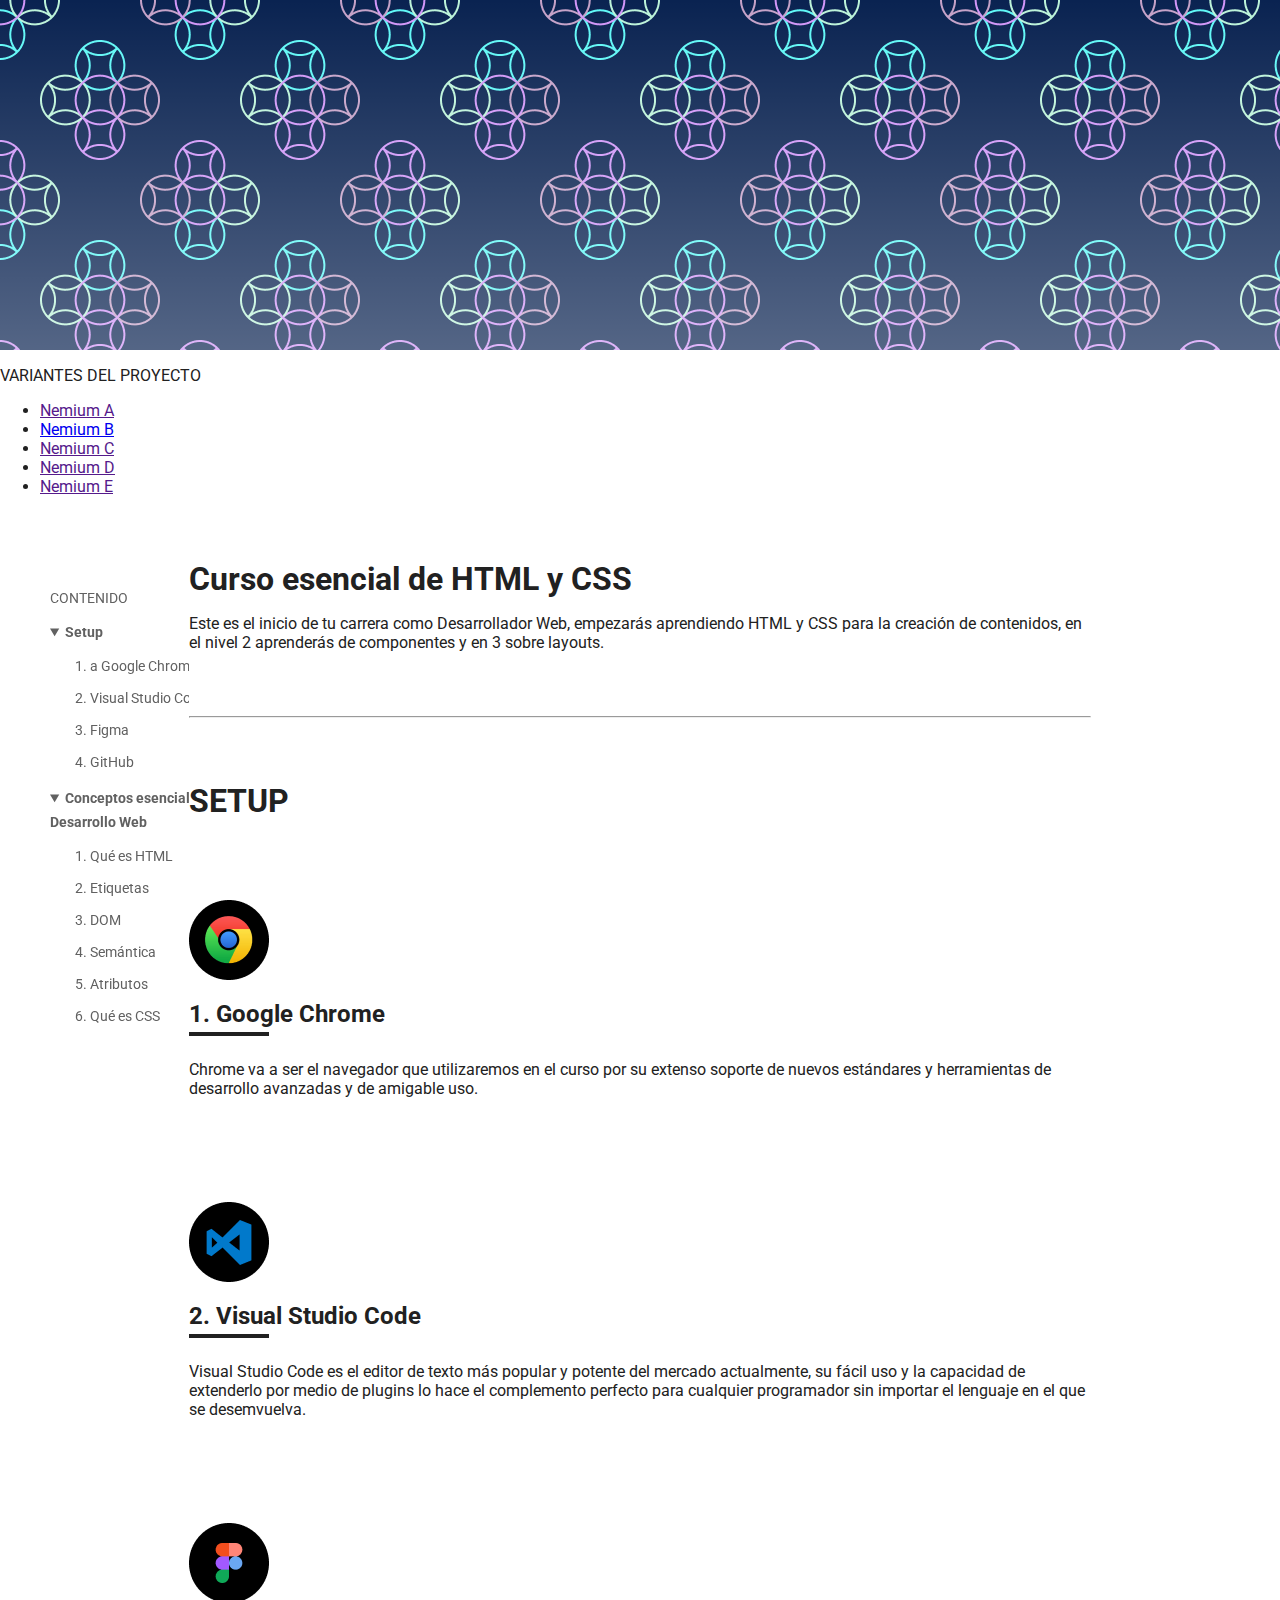
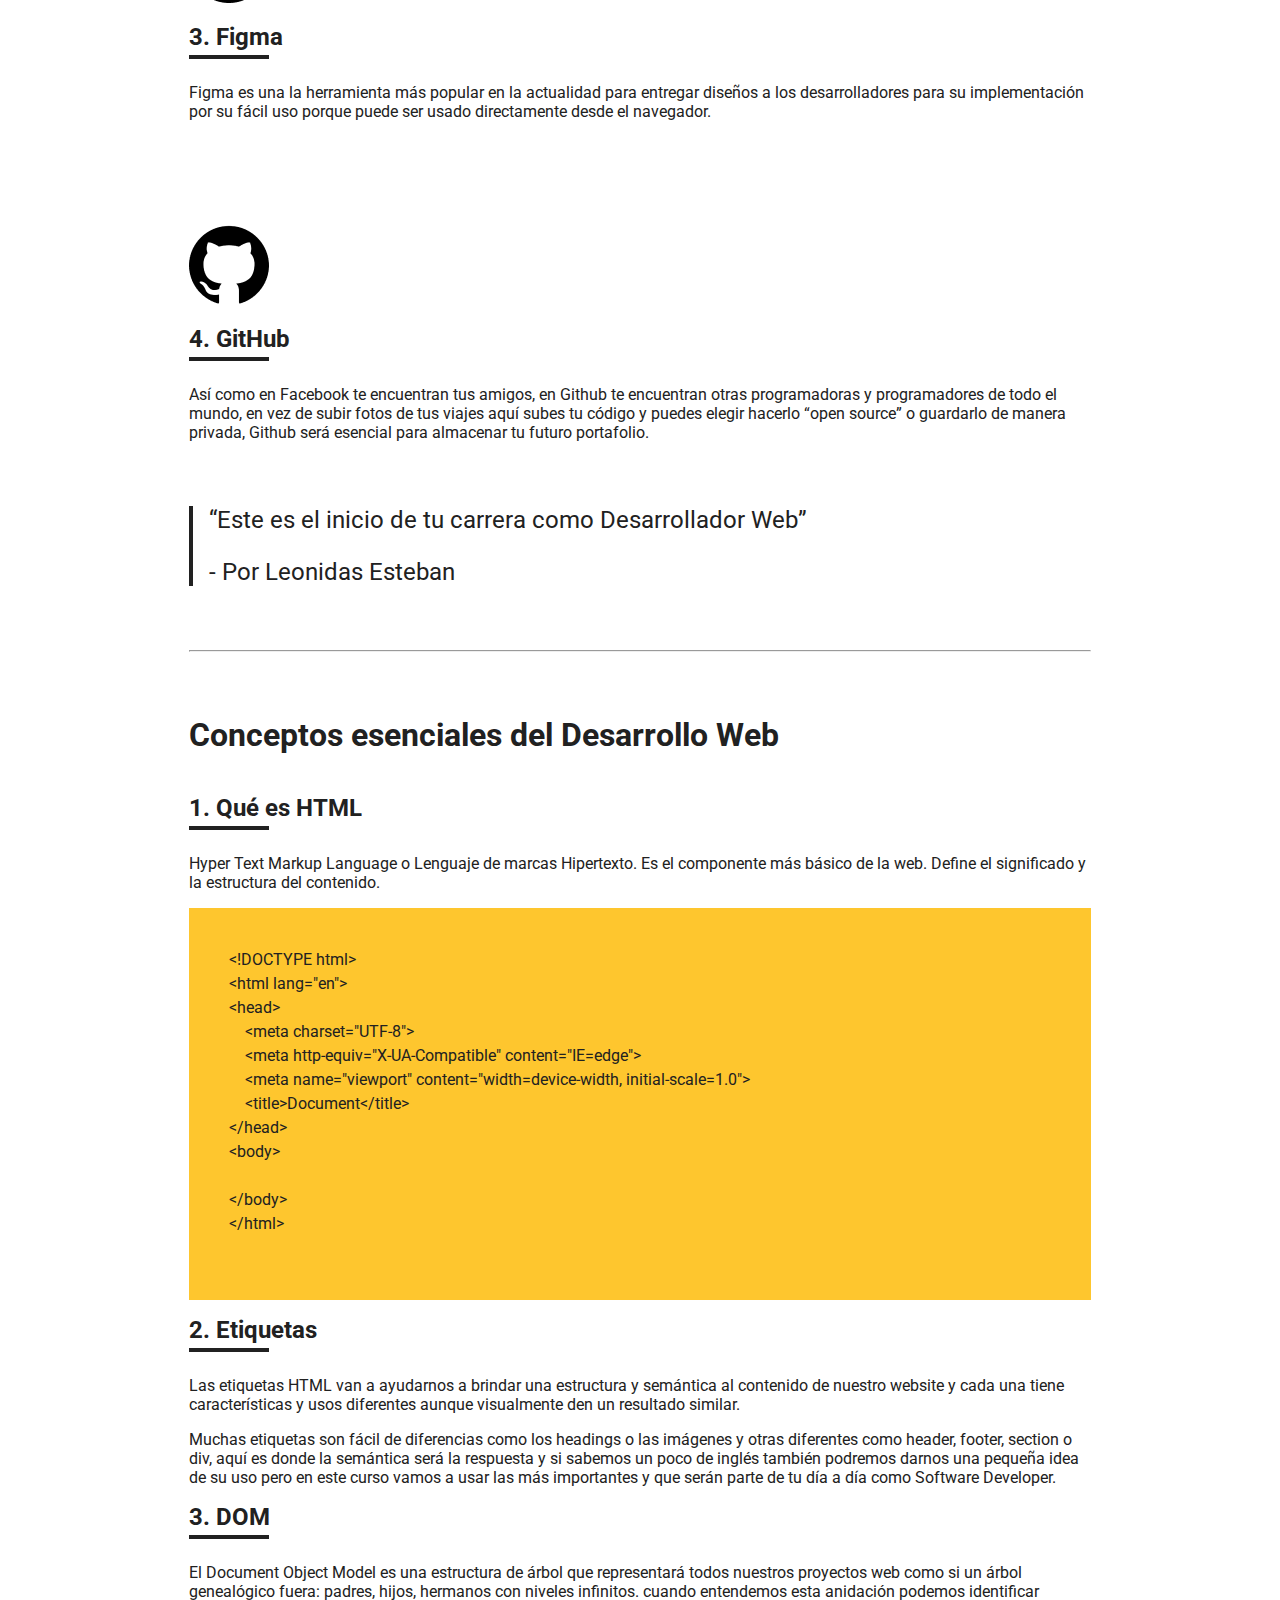
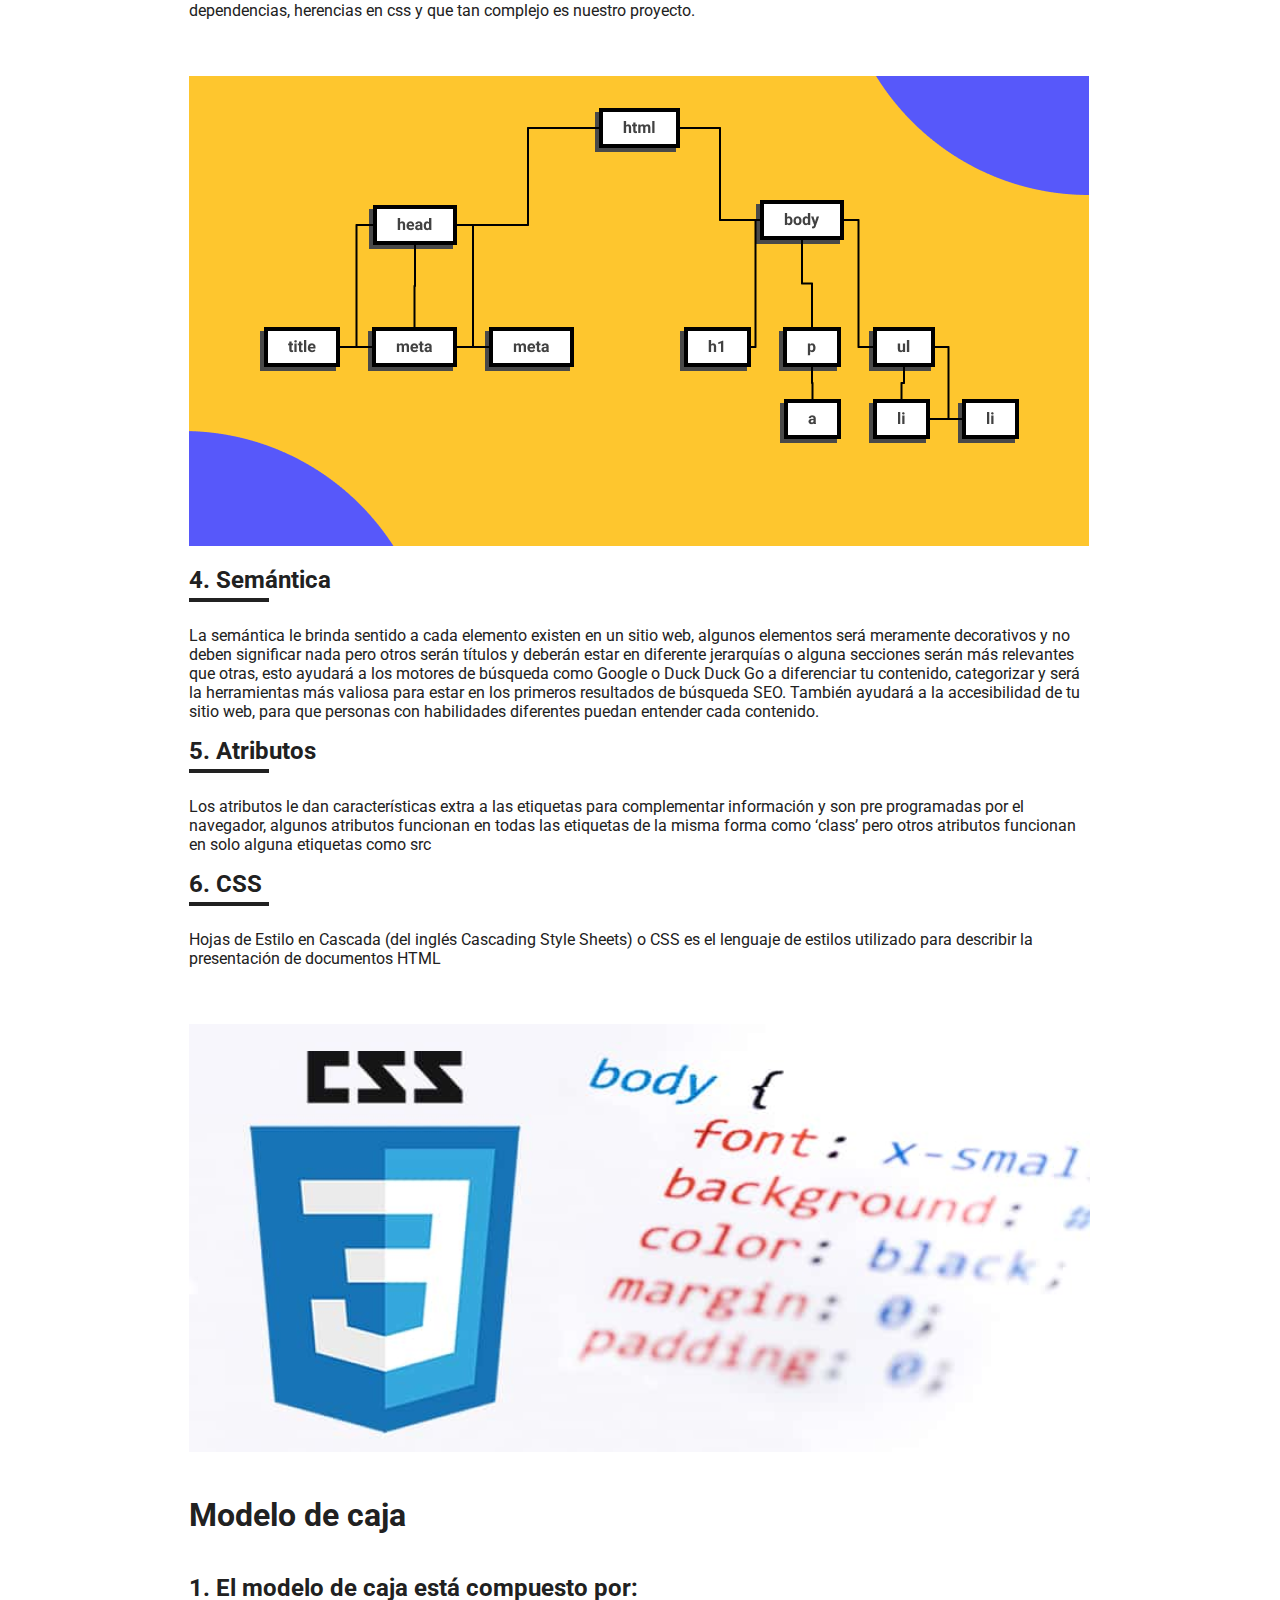
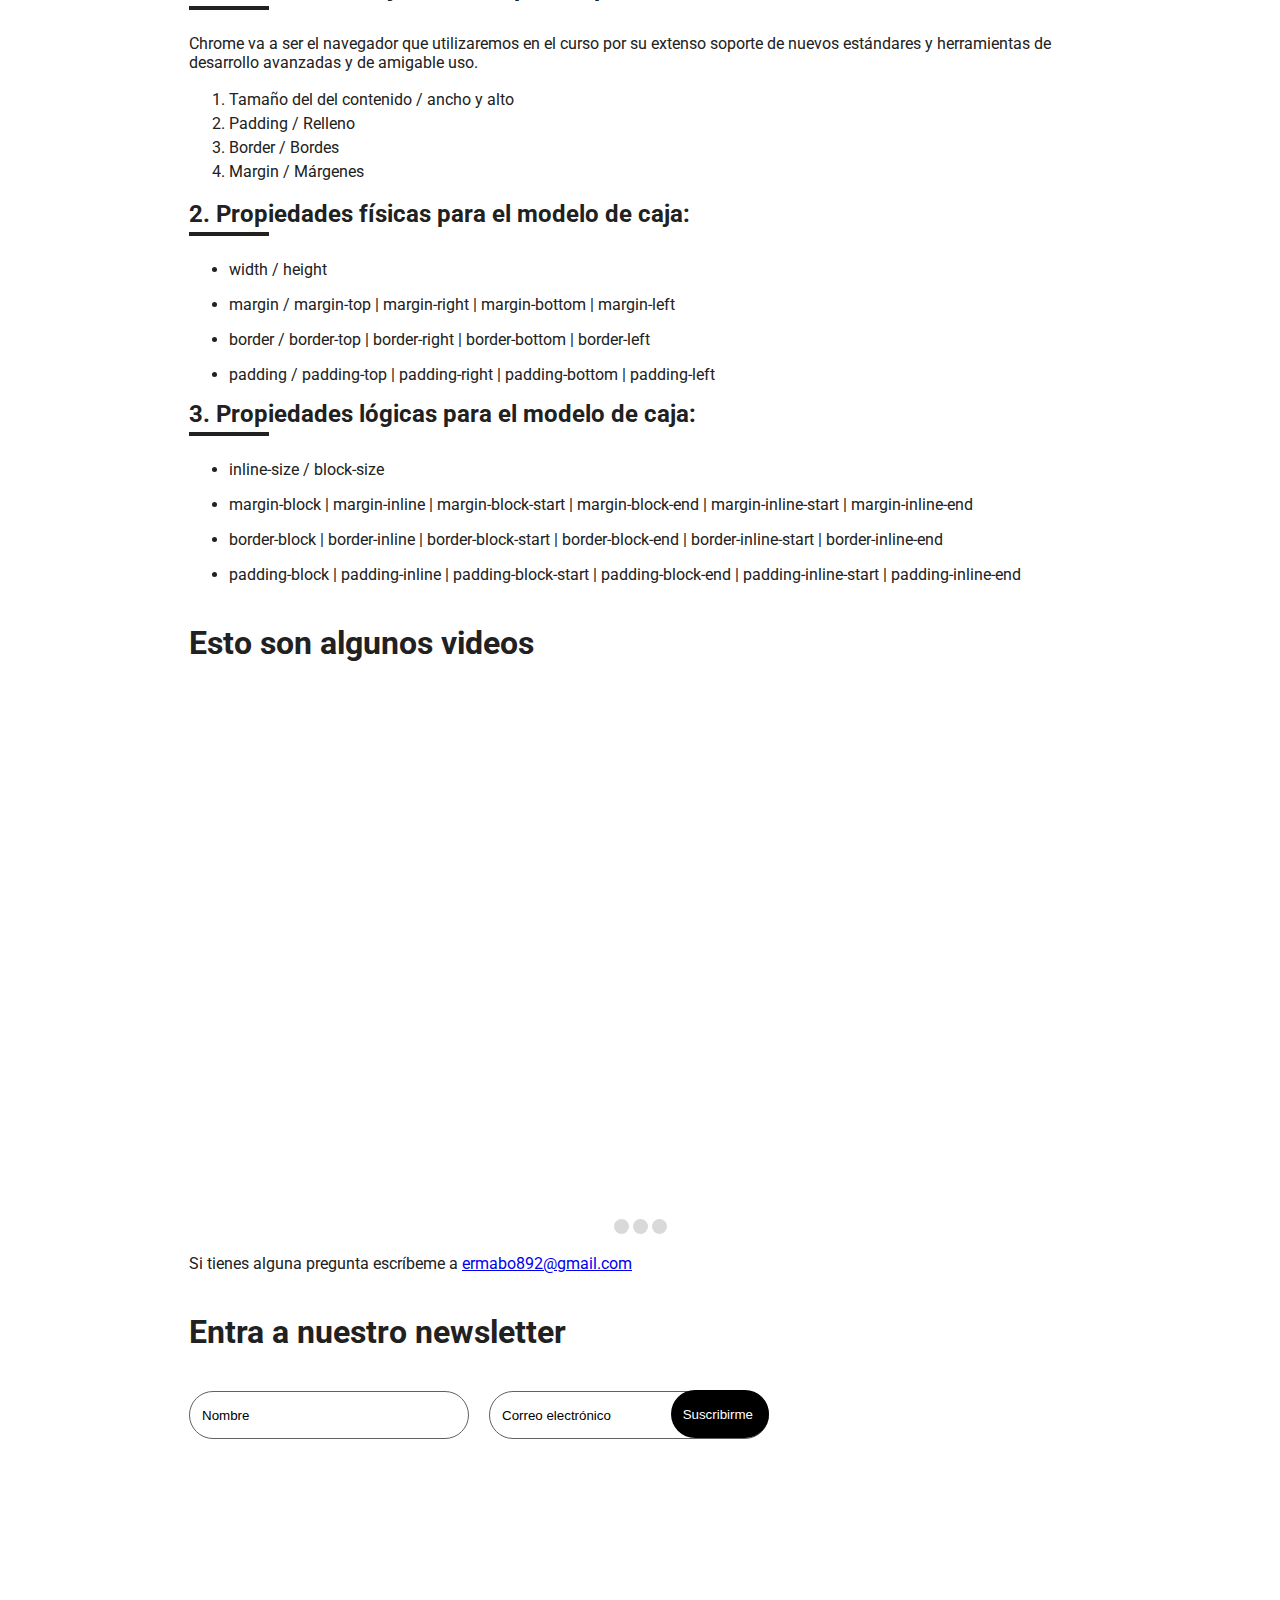
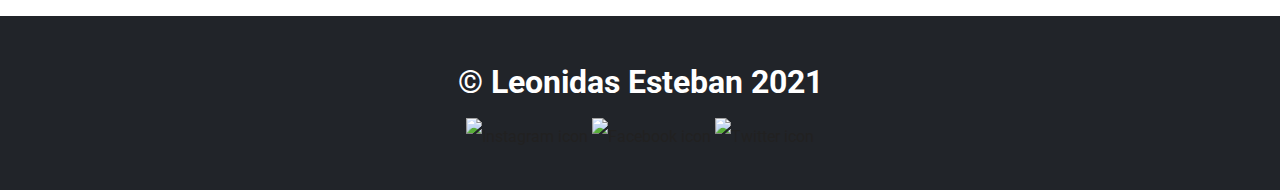
==== nemium-a.html @ af78ec7e "version b finished" ====
<!DOCTYPE html>
<html lang="en">
<head>
    <meta charset="UTF-8">
    <meta http-equiv="X-UA-Compatible" content="IE=edge">
    <meta name="viewport" content="width=device-width, initial-scale=1.0">
    <title>El blog de Erick</title>
    <link rel="stylesheet" href="./style-physical.css">
    <link rel="preconnect" href="https://fonts.googleapis.com">
    <link rel="preconnect" href="https://fonts.gstatic.com" crossorigin>
    <link href="https://fonts.googleapis.com/css2?family=Roboto:ital,wght@0,400;0,700;1,400;1,700&display=swap" rel="stylesheet"> 
    <link href="https://fonts.googleapis.com/css2?family=Nunito:ital,wght@0,400;0,600;0,700;1,400;1,700&display=swap" rel="stylesheet">
    <link rel="apple-touch-icon" sizes="57x57" href="./favicon/apple-icon-57x57.png">
    <link rel="apple-touch-icon" sizes="60x60" href="./favicon/apple-icon-60x60.png">
    <link rel="apple-touch-icon" sizes="72x72" href="./favicon/apple-icon-72x72.png">
    <link rel="apple-touch-icon" sizes="76x76" href="./favicon/apple-icon-76x76.png">
    <link rel="apple-touch-icon" sizes="114x114" href="./favicon/apple-icon-114x114.png">
    <link rel="apple-touch-icon" sizes="120x120" href="./favicon/apple-icon-120x120.png">
    <link rel="apple-touch-icon" sizes="144x144" href="./favicon/apple-icon-144x144.png">
    <link rel="apple-touch-icon" sizes="152x152" href="./favicon/apple-icon-152x152.png">
    <link rel="apple-touch-icon" sizes="180x180" href="./favicon/apple-icon-180x180.png">
    <link rel="icon" type="image/png" sizes="192x192"  href="./favicon/android-icon-192x192.png">
    <link rel="icon" type="image/png" sizes="32x32" href="./favicon/favicon-32x32.png">
    <link rel="icon" type="image/png" sizes="96x96" href="./favicon/favicon-96x96.png">
    <link rel="icon" type="image/png" sizes="16x16" href="./favicon/favicon-16x16.png">
    <link rel="manifest" href="/manifest.json">
    <meta name="msapplication-TileColor" content="#ffffff">
    <meta name="msapplication-TileImage" content="/ms-icon-144x144.png">
    <meta name="theme-color" content="#ffffff">
</head>
<body>
    <div class="banner"></div>
    <div class="version">
        <div class="version-content">
            <p>VARIANTES DEL PROYECTO</p>
            <ul>
                <li>
                    <a href="">Nemium A</a>
                </li>
                <li>
                    <a href="./index.html">Nemium B</a>
                </li>
                <li>
                    <a href="">Nemium C</a>                            
                </li>
                <li>
                    <a href="">Nemium D</a>                            
                </li>
                <li>
                    <a href="">Nemium E</a>                            
                </li>
            </ul>
        </div>
    </div>
    <div class="header">
        <div class="header-content">
            <header>
                <p>CONTENIDO</p>
                <nav>
                    <details open>
                        <summary>
                            Setup
                        </summary>
                        <ol>
                            <a href="#chrome">
                                <li>a Google Chrome</li>
                            </a>
                            <a href="#vsc">
                                <li>Visual Studio Code</li>
                            </a>
                            <a href="#figma">
                                <li>Figma</li>
                            </a>
                            <a href="#github">
                                <li>GitHub</li>
                            </a>
                        </ol>
                    </details>
        
                    <details open>
                        <summary>
                            Conceptos esenciales del Desarrollo Web
                        </summary>
                        <ol>
                            <a href="#html">
                                <li>Qué es HTML</li>
                            </a>
                            <a href="#etiquetas">
                                <li>Etiquetas</li>
                            </a>
                            <a href="#dom">
                                <li>DOM</li>
                            </a>
                            <a href="#semantica">
                                <li>Semántica</li>
                            </a>
                            <a href="#atributos">
                                <li>Atributos</li>
                            </a>
                            <a href="#css">
                                <li>Qué es CSS</li>
                            </a>
                        </ol>
                    </details>
            
                </nav>
            </header>
        </div>
    </div>
    </div>
    <main class="main">
        <div class="wrapper">
            
            <div class="main-content">
                <section class="content-section">
        
                    <h1>Curso esencial de HTML y CSS</h1>
                    <p>Este es el inicio de tu carrera como Desarrollador Web, empezarás aprendiendo HTML y CSS para la creación de contenidos, en el nivel 2 aprenderás de componentes y en 3 sobre layouts.</p>
                    <hr>
                    <h2>SETUP</h2>
                    <img src="./images/Google-Chrome.png" id="chrome" alt="Logo de Google Chrome" title="Logo de Google Chrome">
                    <h3>Google Chrome</h3>
                    <p>Chrome va a ser el navegador que utilizaremos en el curso por su extenso soporte de nuevos estándares y herramientas de desarrollo avanzadas y de amigable uso.</p>
                    
                    <img src="./images/Visual-Studio-Code.png" id="vsc"alt="Logo de Visual Studio Code" title="Logo de Visual Studio Code">
                    <h3>Visual Studio Code</h3>
                    <p>Visual Studio Code es el editor de texto más popular y potente del mercado actualmente, su fácil uso y la capacidad de extenderlo por medio de plugins lo hace el complemento perfecto para cualquier programador sin importar el lenguaje en el que se desemvuelva.</p>
                
                    <img src="./images/Figma.png" id="figma" alt="Logo de Figma" title="Logo de Figma">
                    <h3>Figma</h3>
                    <p>Figma es una la herramienta más popular en la actualidad para entregar diseños a los desarrolladores para su implementación por su fácil uso porque puede ser usado directamente desde el navegador.</p>
                
                    <img src="./images/GitHub.png" id="github"  alt="Logo de GitHub" title="Logo de GitHub">
                    <h3>GitHub</h3>
                    <p>Así como en Facebook te encuentran tus amigos, en Github te encuentran otras programadoras y programadores de todo el mundo, en vez de subir fotos de tus viajes aquí subes tu código y puedes elegir hacerlo “open source” o guardarlo de manera privada, Github será esencial para almacenar tu futuro portafolio.</p>
                    <blockquote>
                        <p>
                            “Este es el inicio de tu carrera como Desarrollador Web”
                        </p>
                        <p>
                            <span>
                                Por Leonidas Esteban
                            </span>
                        </p>
                    </blockquote>
                    <hr>
                </section>
        
                <section class="content-section">
                    <h2>Conceptos esenciales del Desarrollo Web</h2>
                    <h3 id="html" >Qué es HTML</h3>
                    <p>Hyper Text Markup Language o Lenguaje de marcas Hipertexto. Es el componente más básico de la web. Define el significado y la estructura del contenido.</p>
                    <pre>
&lt;!DOCTYPE html&gt;
&lt;html lang=&quot;en&quot;&gt;
&lt;head&gt;
    &lt;meta charset=&quot;UTF-8&quot;&gt;
    &lt;meta http-equiv=&quot;X-UA-Compatible&quot; content=&quot;IE=edge&quot;&gt;
    &lt;meta name=&quot;viewport&quot; content=&quot;width=device-width, initial-scale=1.0&quot;&gt;
    &lt;title&gt;Document&lt;/title&gt;
&lt;/head&gt;
&lt;body&gt;
    
&lt;/body&gt;
&lt;/html&gt;
                    </pre>
                    <h3 id="etiquetas" >Etiquetas</h3>
                    <p>Las etiquetas HTML van a ayudarnos a brindar una estructura y semántica al contenido de nuestro website y cada una tiene características y usos diferentes aunque visualmente den un resultado similar.</p>
                    <p>Muchas etiquetas son fácil de diferencias como los headings o las imágenes y otras diferentes como header, footer, section o div, aquí es donde la semántica será la respuesta y si sabemos un poco de inglés también podremos darnos una pequeña idea de su uso pero en este curso vamos a usar las más importantes y que serán parte de tu día a día como Software Developer.</p>
                
                    <h3 id="dom" >DOM</h3>
                    <p>El Document Object Model es una estructura de árbol que representará todos nuestros proyectos web como si un árbol genealógico fuera: padres, hijos, hermanos con niveles infinitos. cuando entendemos esta anidación podemos identificar dependencias, herencias en css y que tan complejo es nuestro proyecto.</p>
                    <img src="./images/dom.png" alt="Representacion grafica del DOM">
                
                    <h3 id="semantica" >Semántica</h3>
                    <p>La semántica le brinda sentido a cada elemento existen en un sitio web, algunos elementos será meramente decorativos y no deben significar nada pero otros serán títulos y deberán estar en diferente jerarquías o alguna secciones serán más relevantes que otras, esto ayudará a los motores de búsqueda como Google o Duck Duck Go a diferenciar tu contenido, categorizar y será la herramientas más valiosa para estar en los primeros resultados de búsqueda SEO. También ayudará a la accesibilidad de tu sitio web, para que personas con habilidades diferentes puedan entender cada contenido.</p>
                
                    <h3 id="atributos" >Atributos</h3>
                    <p>Los atributos le dan características extra a las etiquetas para complementar información y son pre programadas por el navegador, algunos atributos funcionan en todas las etiquetas de la misma forma como ‘class’ pero otros atributos funcionan en solo alguna etiquetas como src</p>
                
                    <h3 id="css" >CSS</h3>
                    <p>Hojas de Estilo en Cascada (del inglés Cascading Style Sheets) o CSS es el lenguaje de estilos utilizado para describir la presentación de documentos HTML</p>
                    <img src="./images/css.png" alt="Imagen acerca de CSS">
                </section>
        
                <section class="content-section">
        
                    <h2>Modelo de caja</h2>
                    <h3>El modelo de caja está compuesto por:</h3>
                    <p>Chrome va a ser el navegador que utilizaremos en el curso por su extenso soporte de nuevos estándares y herramientas de desarrollo avanzadas y de amigable uso.</p>
                    <ol>
                        <li>Tamaño del del contenido / ancho y alto</li>
                        <li>Padding / Relleno</li>
                        <li>Border / Bordes</li>
                        <li>Margin / Márgenes</li>
                    </ol>
                
                    <h3>Propiedades físicas para el modelo de caja:</h3>
                
                    <ul>
                        <li>width / height</li>
                        <li>margin / margin-top | margin-right | margin-bottom | margin-left</li>
                        <li>border / border-top | border-right | border-bottom | border-left</li>
                        <li>padding / padding-top | padding-right | padding-bottom | padding-left</li>
                    </ul>
                
                    <h3>Propiedades lógicas para el modelo de caja:</h3>
                
                    <ul>
                        <li>
                            inline-size / block-size
                        </li>
                        <li>
                            margin-block | margin-inline | margin-block-start | margin-block-end | margin-inline-start | margin-inline-end
                        </li>
                        <li>
                            border-block | border-inline | border-block-start | border-block-end | border-inline-start | border-inline-end
                        </li>
                        <li>
                            padding-block | padding-inline | padding-block-start | padding-block-end | padding-inline-start | padding-inline-end
                        </li>
                    </ul>

                    <div class="content-section">
                        <h2>Esto son algunos videos</h2>
                        <div class="slider">
                            <scroll-container class="slider-container">
                                <scroll-page class="slider-slide" id="video-1">
                                    <iframe class="video" width="560" height="315" src="https://www.youtube.com/embed/5f5Ig_U2Bpk" title="YouTube video player" frameborder="0" allow="accelerometer; autoplay; clipboard-write; encrypted-media; gyroscope; picture-in-picture" allowfullscreen></iframe>
                                </scroll-page>
                                <scroll-page class="slider-slide" id="video-2">
                                    <iframe class="video" width="560" height="315" src="https://www.youtube.com/embed/_N1IAr5oR4k" title="YouTube video player" frameborder="0" allow="accelerometer; autoplay; clipboard-write; encrypted-media; gyroscope; picture-in-picture" allowfullscreen></iframe>
                                </scroll-page>
                                <scroll-page class="slider-slide" id="video-3">
                                    <iframe class="video" width="560" height="315" src="https://www.youtube.com/embed/0PgYZiLcY4k" title="YouTube video player" frameborder="0" allow="accelerometer; autoplay; clipboard-write; encrypted-media; gyroscope; picture-in-picture" allowfullscreen></iframe>
                                </scroll-page>
                            </scroll-container>
                            <div class="slider-bullet-list">
                                <a href="#video-1" class="slider-bullet"></a>
                                <a href="#video-2" class="slider-bullet"></a>
                                <a href="#video-3" class="slider-bullet"></a>
                            </div>
                        </div>

                    </div>
                
                    <p>
                        Si tienes alguna pregunta escríbeme a <a href="mailto:me@leonidasesteban.com">ermabo892@gmail.com</a>
                    </p>
                </section>
                <div class="form-container">
                    <h2>Entra a nuestro newsletter</h2>
                    <form action="" class="form">
                        <input type="text" required placeholder="Nombre" class="name">
                        <input type="email" required placeholder="Correo electrónico" class="email">
                        <input type="submit" value="Suscribirme" class="submit">
                    </form>
                </div>
            </div>
        </div>
        <footer>
            <h1>© Leonidas Esteban 2021</h1>
            <div>
                <img src="./images/instagram-white.png" alt="Instagram icon">
                <img src="./images/facebook-white.png" alt="Facebook icon">
                <img src="./images/twitter-white.png" alt="Twitter icon">
            </div>
        </footer>
    </main>
</body>
</html>
---- style-physical.css ----
:root{
    --gray: #212121; 
}

html{
    scroll-behavior: smooth;
}

body{
    color: var(--gray);
    font-family: 'Roboto', sans-serif;
    margin: 0;
}

.wrapper{
    width: 902px;
    margin: auto;
    background-color: #212121;    
}

/* .main{
    border: #212121 solid 5px;
} */

.main-content{
    background-color: white;
    position: relative;
}
    
.header{
    font-size: 14px;
    color: #616161;
    width: 188px;
    position:sticky;    
    top: -64px;
    margin-left: 50px;
}

.header-content{
    position: absolute;
    top: 64px;
}

header li{
    margin-bottom: 16px;
}
header a {
    color: #616161;
    text-decoration: none;
}

header a:hover {
    color: #212121;
}

nav details summary{
    font-weight: bold;
    line-height: 24px;
}

h1{
    font-size: 2em;
    /* font-size: 3.75em; */
    margin-top: 64px;
    margin-bottom: 16px;

}

h1 ~ p{
    margin-bottom: 64px;
}

hr{
    margin: 64px 0;
}

h2{
    font-size: 2em;
    margin: 40px 0;
}

h3{
    font-size: 1.5em;
    margin-top: 16px;
    margin-bottom: 24px;
    position: relative;
    padding-bottom: 8px;
}

pre{
    background: #fec62e;
    padding: 40px;
    font-family: roboto;
    line-height: 24px;
}

.banner{
    background: linear-gradient(to top, rgba(255, 255, 255, .3), transparent),  url(./images/patron.png);
    height: 350px;
}


.content-section h3::before{
    content: counter(titleCounter) '. ';
}

.content-section h3{
    counter-increment: titleCounter;
}

.content-section{
    counter-reset: titleCounter;
}

.content-section h3::after{
    content: "";
    background-color: #212121;
    height: 4px;
    width: 80px;
    font-weight: bold;
    position: absolute;
    left: 0;
    bottom: 0;
}

.content-section img{
    margin-top: 40px ;
}

.content-section ul li{
    margin-bottom: 16px ;
}

.content-section ol li{
    line-height: 24px ;
}

blockquote{
    margin: 32px 0;
    padding-left: 16px;
    font-size: 24px;
    border-left: 4px solid #212121;
}

blockquote span::before{
    content: "-";
}

.slider-container{
    overflow: hidden;
    display: block;
    scroll-behavior: smooth;
    white-space: nowrap;
    font-size: 0;
}

.video{
    margin: 0;
    display: inline-block;
    width: 100%;
    height: auto;
    aspect-ratio: 16/9;
}

.slider-bullet-list{
    /* border: solid 5px yellow;  */
    text-align: center;
    margin-block-start: 10px;
}

.slider-bullet{
    display: inline-block;
    block-size: 15px;
    inline-size: 15px;
    background-color: #42424233;
    border-radius: 50%;
    
}
.form input{
    /* border: #fb1515 solid 5px;
    inline-size: 100%;
    border: 1px solid var(--white30);
    background: #251f24;
    border-radius: 8px;
    padding-inline: 16px;
    padding-block: 12px;
    color: var(--white30);
    font-size: 16px;
    display: block;
    margin-block-end: 24px; */
    box-sizing: border-box;
    /* border: none; */
}

.name{
    padding: 12px 16px 12px 12px;
    inline-size: 280px;
    block-size: 48px;
    border: #616161 solid 1px;
    border-radius: 90px;
    margin-inline-end: 16px;
}

.email{
    padding: 12px 16px 12px 12px;
    inline-size: 280px;
    block-size: 48px;
    border-radius: 90px;
    border: #616161 solid 1px;
    position: relative;
    margin-bottom: 113px;
    
    /* border: #fec62e solid 5px; */
}


.form-container{
    position: relative;
}

.submit{
    background-color: black;
    color: white;
    block-size: 48px;
    border-radius: 90px;
    padding: 12px 16px 12px 12px;
    position: absolute;
    inset-inline-end: 322px;
    inset-block-start: 77px;

}


.form input::-webkit-input-placeholder{
    color: var(--white20);
}

.form input[type="submit"]{
    /* background: #157efb; */
    border: none;
    /* margin-block-end: 50px; */
}

footer{
    background: #212429;
    max-inline-size: 1376px;
    block-size: 174px;
    margin: auto;
    text-align: center;
    text-justify: auto;
    line-height: 37.5px;
    font-weight: 400;
    box-sizing: border-box;

}

footer h1{
    padding-block-start: 48px;
    color: #FFFFFF;
}



@media screen and (min-width: 1290px){
    .banner{
        block-size: 350px;
    }

    .header{
        display: block;
        position: sticky;
        inset-block-start: -64px;
        margin-inline-start: 30px;
        margin-block-start: 120px;
    }
    
    .header-content{
        inset-block-start: 65px;
        position: absolute;
        inline-size: 250px;
    }
    
    .header li{
        margin-block-end: 16px;
    }

    h1{
        font-size: 2em;
    }
    .wrapper{
        /* padding-inline-start: 10px; */
        margin-inline-start: 300px;
    }

    .version{
        display: inline-block;
        position: absolute;
        margin-inline-start: 50px; 
          
    }

    
}
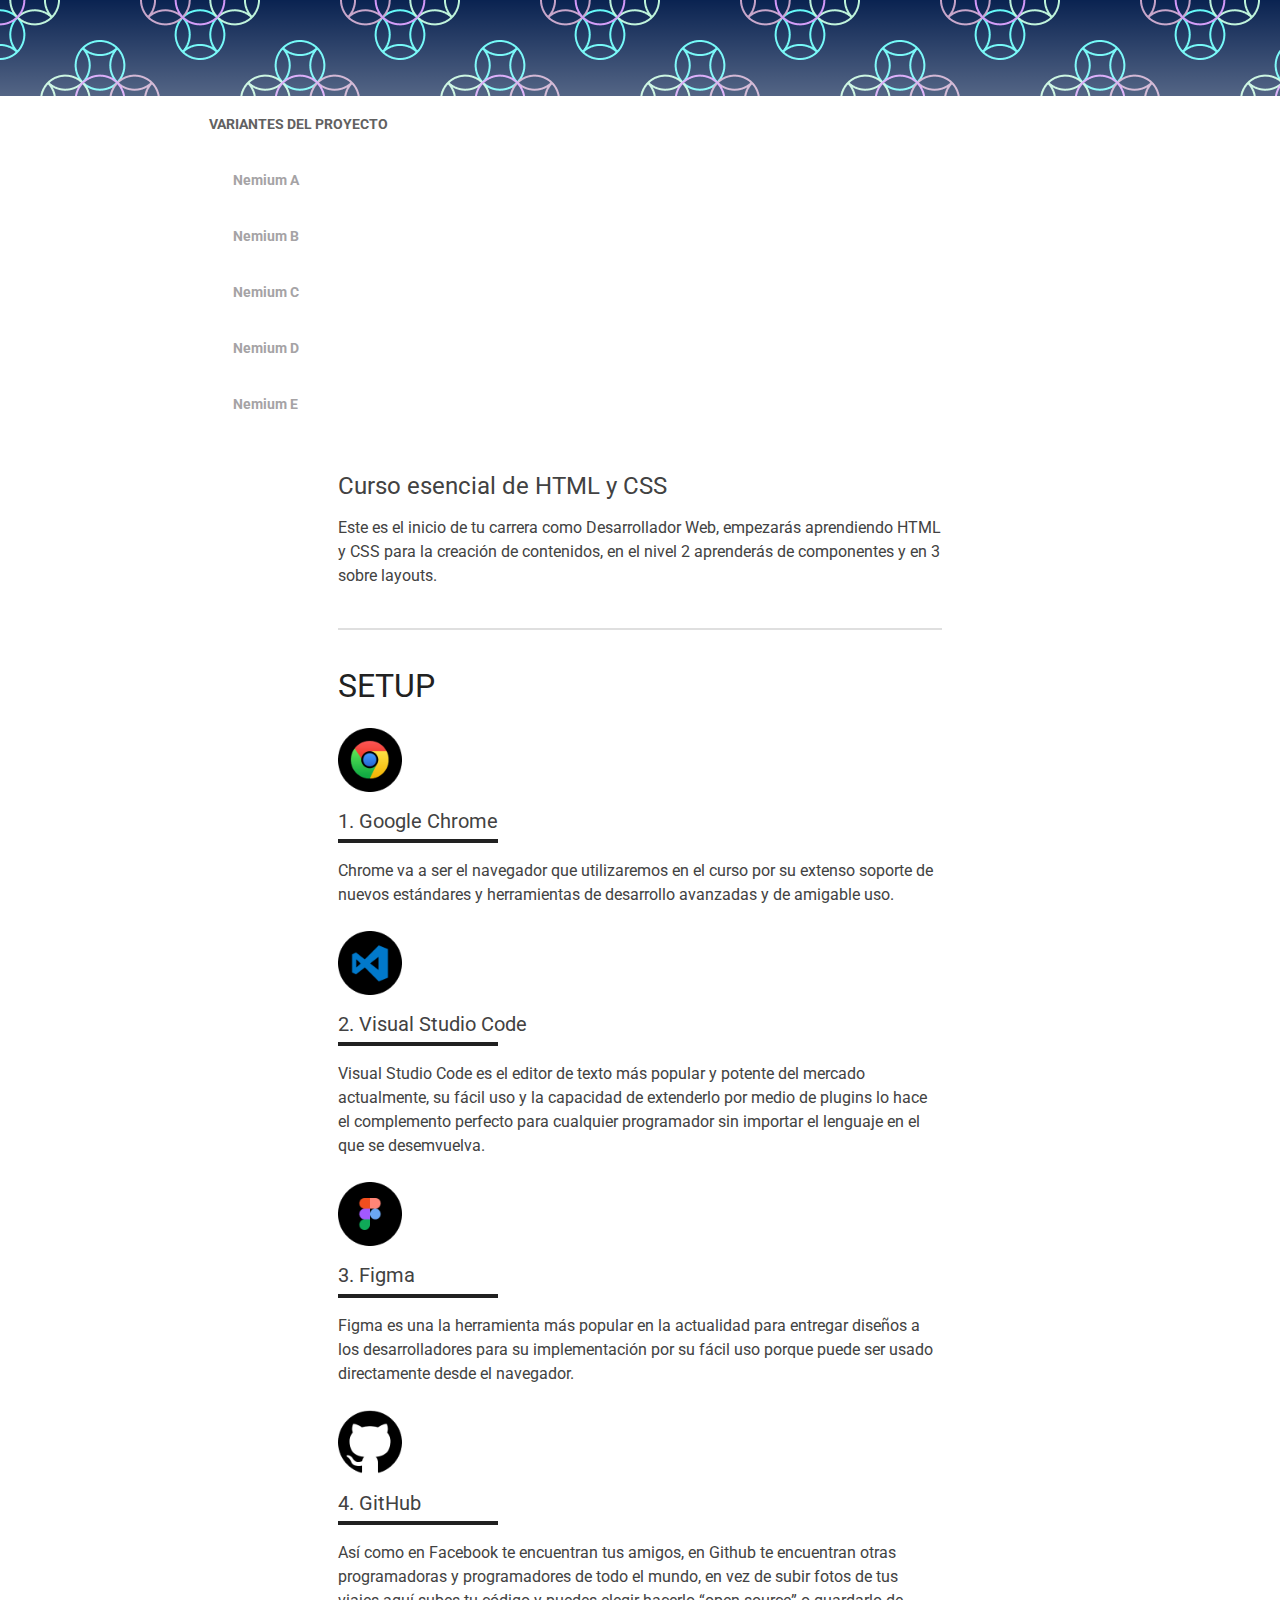
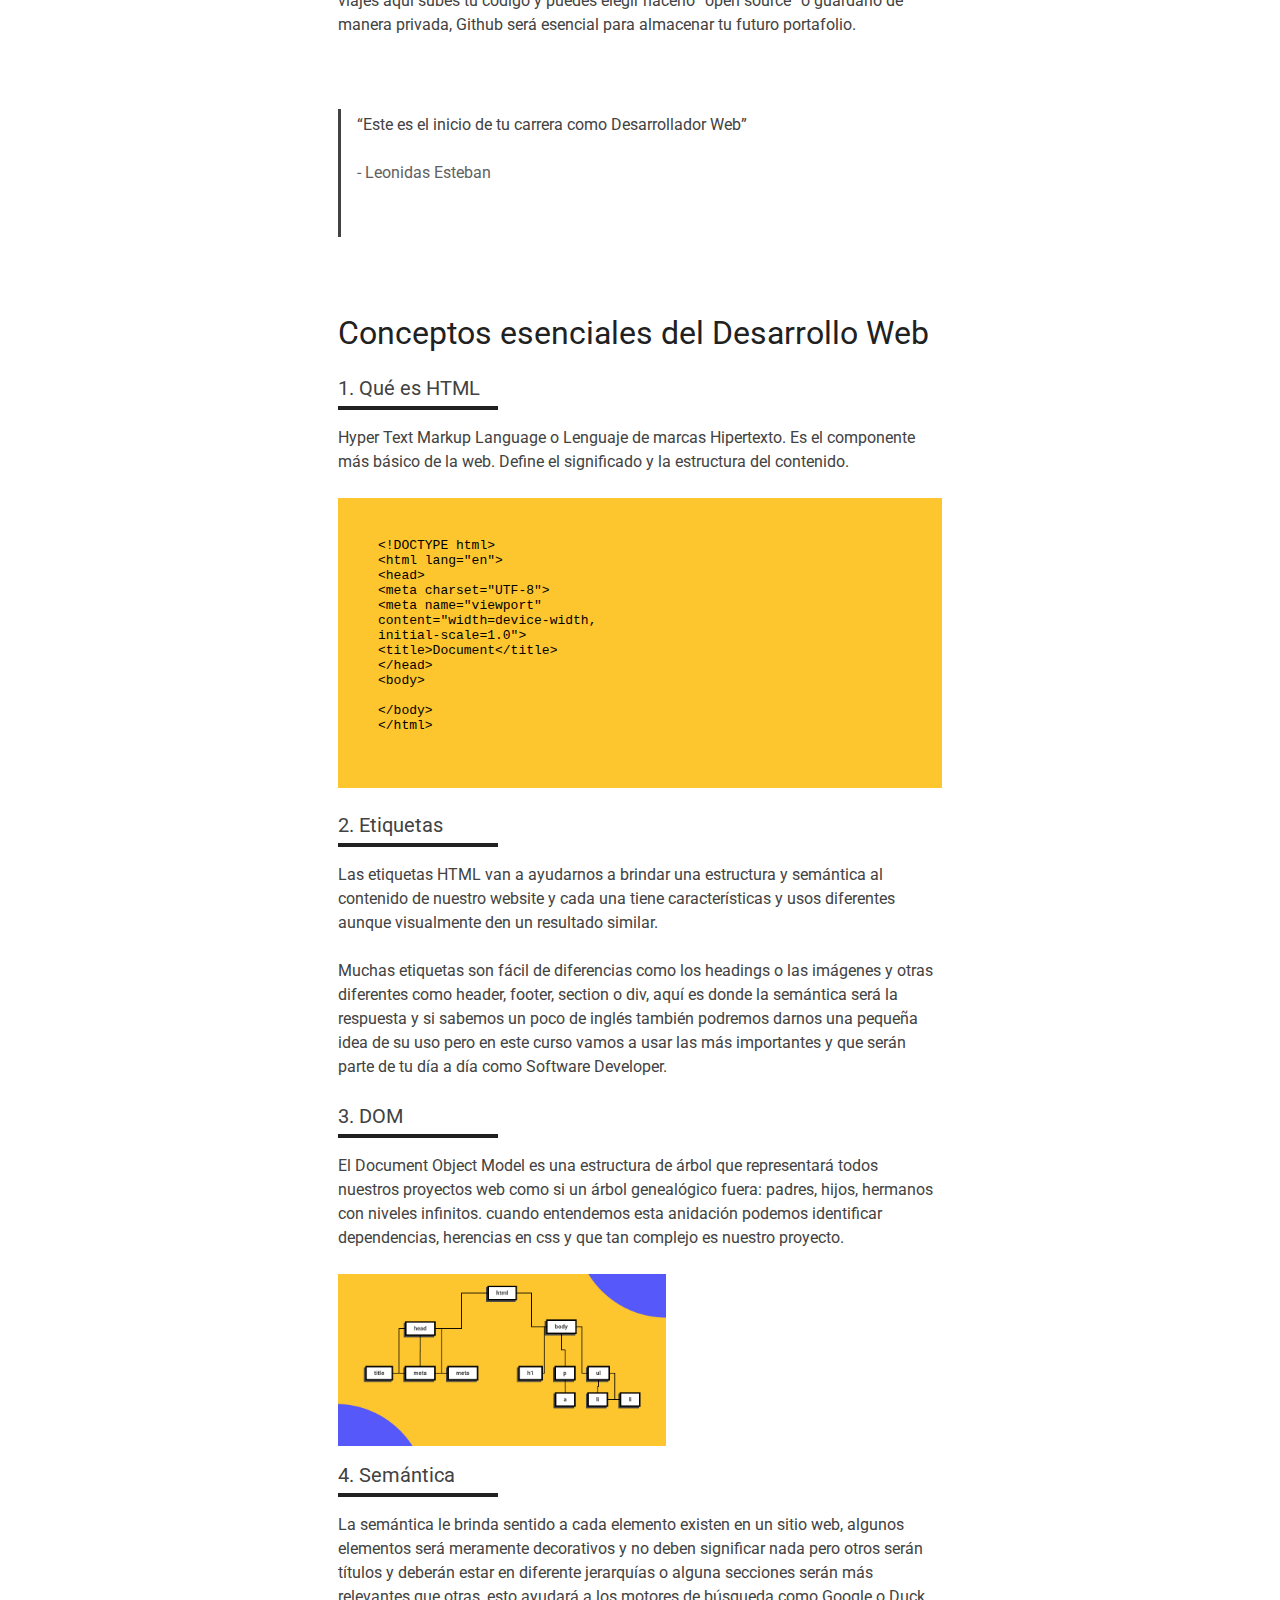
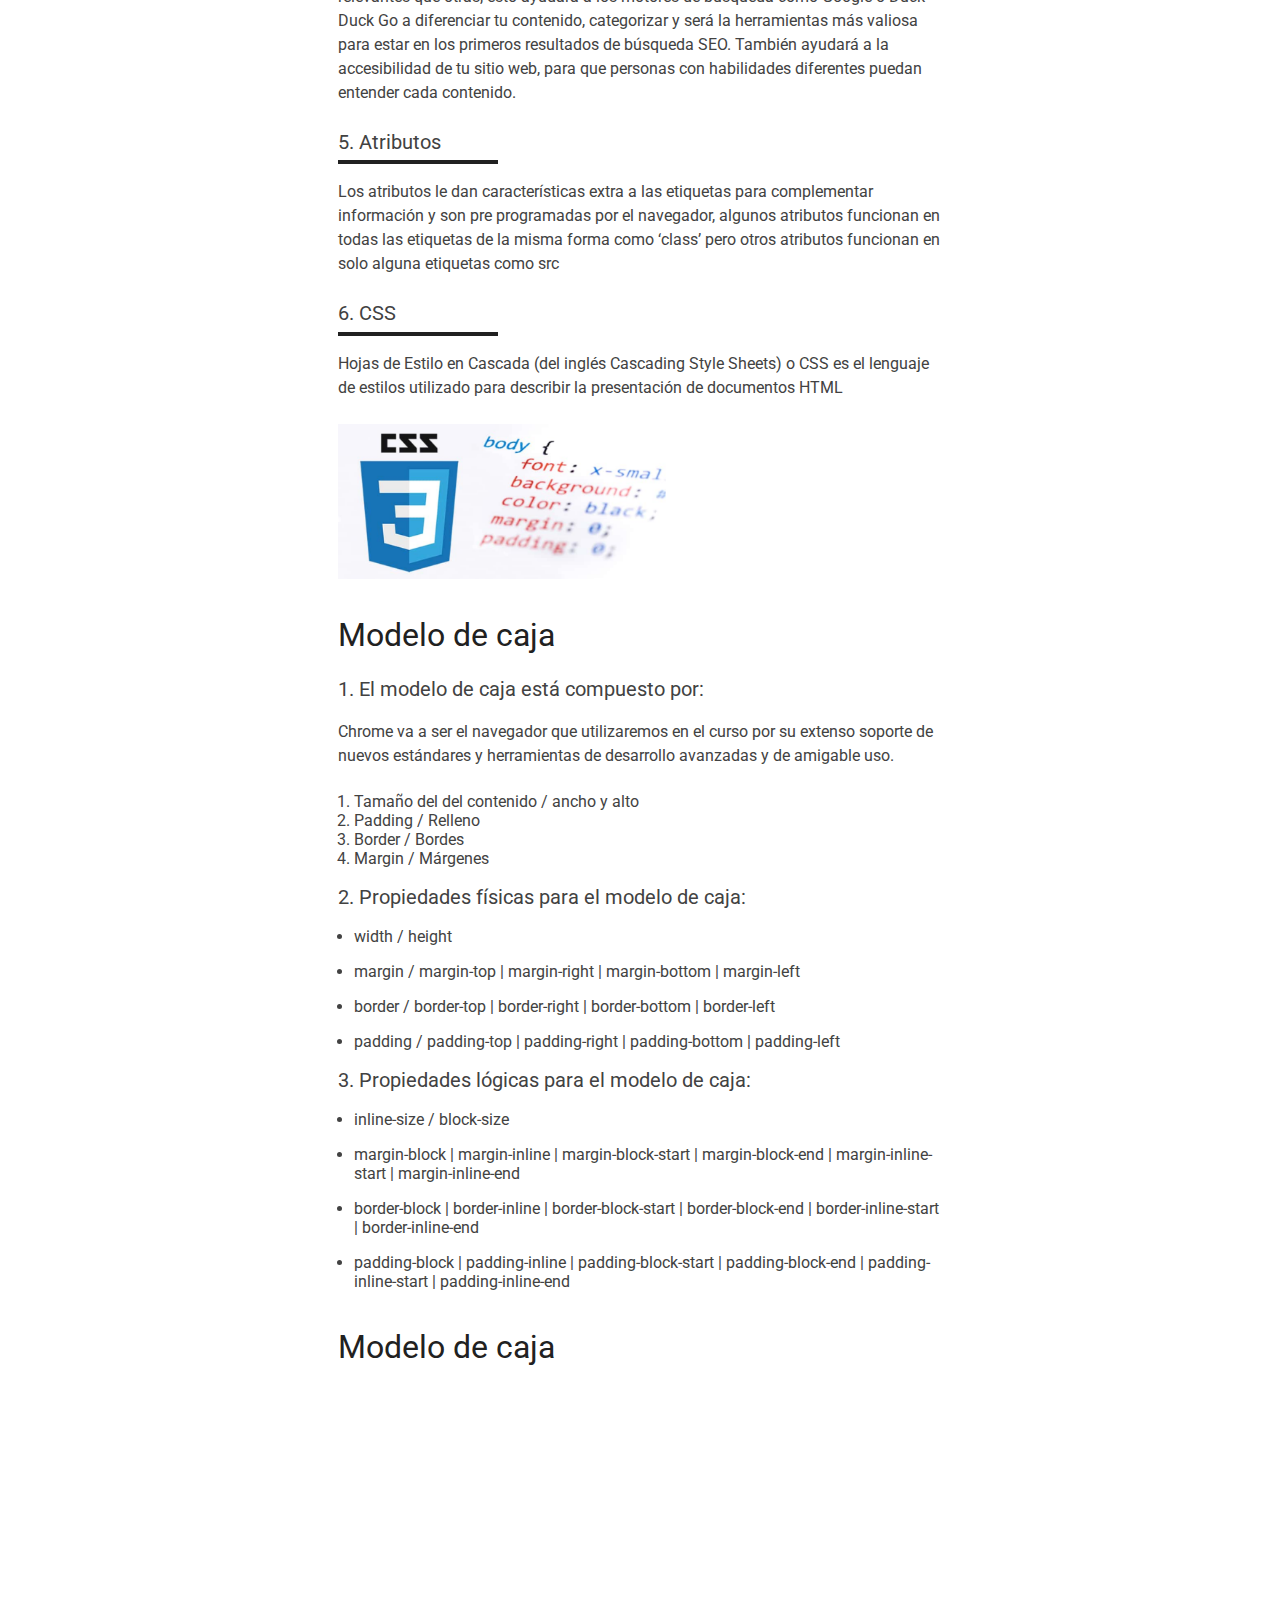
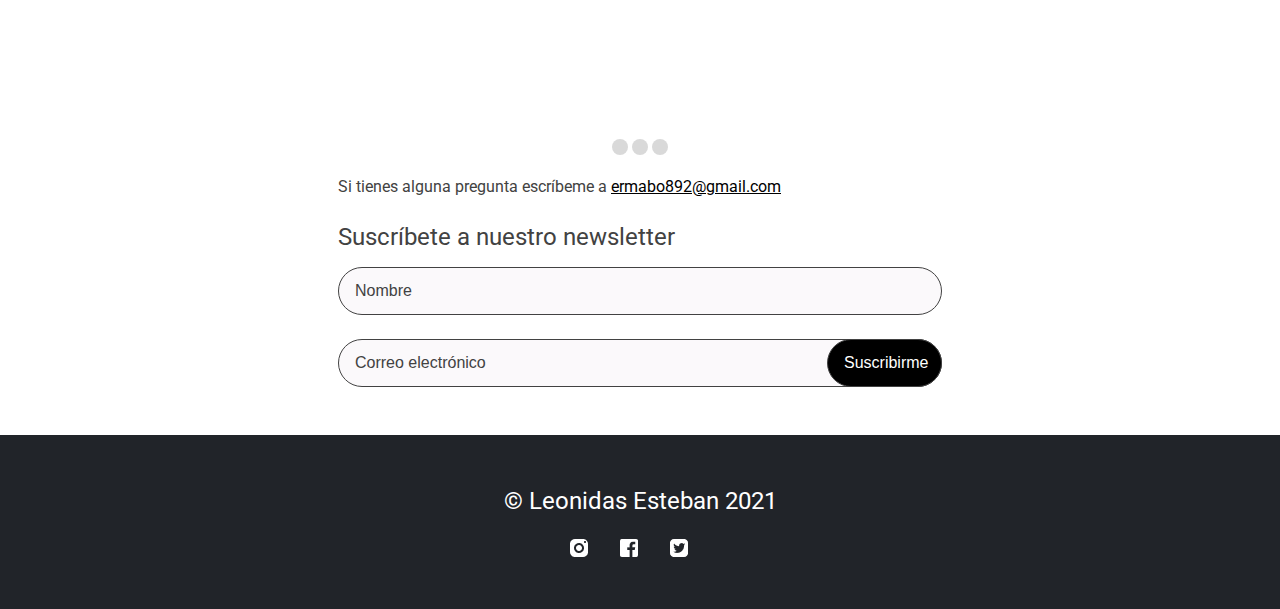
==== commit 084375f9: "all version added" ====
--- a/nemium-a.html
+++ b/nemium-a.html
@@ -5,7 +5,7 @@
     <meta http-equiv="X-UA-Compatible" content="IE=edge">
     <meta name="viewport" content="width=device-width, initial-scale=1.0">
     <title>El blog de Erick</title>
-    <link rel="stylesheet" href="./style-physical.css">
+    <link rel="stylesheet" href="./css/style-physical.css">
     <link rel="preconnect" href="https://fonts.googleapis.com">
     <link rel="preconnect" href="https://fonts.gstatic.com" crossorigin>
     <link href="https://fonts.googleapis.com/css2?family=Roboto:ital,wght@0,400;0,700;1,400;1,700&display=swap" rel="stylesheet"> 
@@ -35,19 +35,19 @@
             <p>VARIANTES DEL PROYECTO</p>
             <ul>
                 <li>
-                    <a href="">Nemium A</a>
+                    <a href="./nemium-a.html">Nemium A</a>
                 </li>
                 <li>
                     <a href="./index.html">Nemium B</a>
                 </li>
                 <li>
-                    <a href="">Nemium C</a>                            
-                </li>
-                <li>
-                    <a href="">Nemium D</a>                            
-                </li>
-                <li>
-                    <a href="">Nemium E</a>                            
+                    <a href="./nemium-c.html">Nemium C</a>                            
+                </li>
+                <li>
+                    <a href="./nemium-d.html">Nemium D</a>                            
+                </li>
+                <li>
+                    <a href="./nemium-e.html">Nemium E</a>                            
                 </li>
             </ul>
         </div>
@@ -77,7 +77,7 @@
                         </ol>
                     </details>
         
-                    <details open>
+                    <details >
                         <summary>
                             Conceptos esenciales del Desarrollo Web
                         </summary>
@@ -133,13 +133,13 @@
                     <img src="./images/GitHub.png" id="github"  alt="Logo de GitHub" title="Logo de GitHub">
                     <h3>GitHub</h3>
                     <p>Así como en Facebook te encuentran tus amigos, en Github te encuentran otras programadoras y programadores de todo el mundo, en vez de subir fotos de tus viajes aquí subes tu código y puedes elegir hacerlo “open source” o guardarlo de manera privada, Github será esencial para almacenar tu futuro portafolio.</p>
-                    <blockquote>
+                    <blockquote class="blockquote">
                         <p>
                             “Este es el inicio de tu carrera como Desarrollador Web”
                         </p>
                         <p>
                             <span>
-                                Por Leonidas Esteban
+                                Leonidas Esteban
                             </span>
                         </p>
                     </blockquote>
@@ -148,45 +148,46 @@
         
                 <section class="content-section">
                     <h2>Conceptos esenciales del Desarrollo Web</h2>
-                    <h3 id="html" >Qué es HTML</h3>
+                    <h3 id="html" class="h3-concepts" >Qué es HTML</h3>
                     <p>Hyper Text Markup Language o Lenguaje de marcas Hipertexto. Es el componente más básico de la web. Define el significado y la estructura del contenido.</p>
                     <pre>
 &lt;!DOCTYPE html&gt;
 &lt;html lang=&quot;en&quot;&gt;
 &lt;head&gt;
-    &lt;meta charset=&quot;UTF-8&quot;&gt;
-    &lt;meta http-equiv=&quot;X-UA-Compatible&quot; content=&quot;IE=edge&quot;&gt;
-    &lt;meta name=&quot;viewport&quot; content=&quot;width=device-width, initial-scale=1.0&quot;&gt;
-    &lt;title&gt;Document&lt;/title&gt;
+&lt;meta charset=&quot;UTF-8&quot;&gt;
+&lt;meta name=&quot;viewport&quot; 
+content=&quot;width=device-width, 
+initial-scale=1.0&quot;&gt;
+&lt;title&gt;Document&lt;/title&gt;
 &lt;/head&gt;
 &lt;body&gt;
     
 &lt;/body&gt;
 &lt;/html&gt;
                     </pre>
-                    <h3 id="etiquetas" >Etiquetas</h3>
+                    <h3 id="etiquetas" class="h3-concepts" >Etiquetas</h3>
                     <p>Las etiquetas HTML van a ayudarnos a brindar una estructura y semántica al contenido de nuestro website y cada una tiene características y usos diferentes aunque visualmente den un resultado similar.</p>
                     <p>Muchas etiquetas son fácil de diferencias como los headings o las imágenes y otras diferentes como header, footer, section o div, aquí es donde la semántica será la respuesta y si sabemos un poco de inglés también podremos darnos una pequeña idea de su uso pero en este curso vamos a usar las más importantes y que serán parte de tu día a día como Software Developer.</p>
                 
-                    <h3 id="dom" >DOM</h3>
+                    <h3 id="dom" class="h3-concepts" >DOM</h3>
                     <p>El Document Object Model es una estructura de árbol que representará todos nuestros proyectos web como si un árbol genealógico fuera: padres, hijos, hermanos con niveles infinitos. cuando entendemos esta anidación podemos identificar dependencias, herencias en css y que tan complejo es nuestro proyecto.</p>
-                    <img src="./images/dom.png" alt="Representacion grafica del DOM">
-                
-                    <h3 id="semantica" >Semántica</h3>
+                    <img id="dom-image" src="./images/dom.png" alt="Representacion grafica del DOM">
+                
+                    <h3 id="semantica" class="h3-concepts" >Semántica</h3>
                     <p>La semántica le brinda sentido a cada elemento existen en un sitio web, algunos elementos será meramente decorativos y no deben significar nada pero otros serán títulos y deberán estar en diferente jerarquías o alguna secciones serán más relevantes que otras, esto ayudará a los motores de búsqueda como Google o Duck Duck Go a diferenciar tu contenido, categorizar y será la herramientas más valiosa para estar en los primeros resultados de búsqueda SEO. También ayudará a la accesibilidad de tu sitio web, para que personas con habilidades diferentes puedan entender cada contenido.</p>
                 
-                    <h3 id="atributos" >Atributos</h3>
+                    <h3 id="atributos" class="h3-concepts">Atributos</h3>
                     <p>Los atributos le dan características extra a las etiquetas para complementar información y son pre programadas por el navegador, algunos atributos funcionan en todas las etiquetas de la misma forma como ‘class’ pero otros atributos funcionan en solo alguna etiquetas como src</p>
                 
-                    <h3 id="css" >CSS</h3>
+                    <h3 id="css" class="h3-concepts">CSS</h3>
                     <p>Hojas de Estilo en Cascada (del inglés Cascading Style Sheets) o CSS es el lenguaje de estilos utilizado para describir la presentación de documentos HTML</p>
-                    <img src="./images/css.png" alt="Imagen acerca de CSS">
+                    <img id="css-image" src="./images/css.png" alt="Imagen acerca de CSS">
                 </section>
         
                 <section class="content-section">
         
                     <h2>Modelo de caja</h2>
-                    <h3>El modelo de caja está compuesto por:</h3>
+                    <h3 class="second-content-section">El modelo de caja está compuesto por:</h3>
                     <p>Chrome va a ser el navegador que utilizaremos en el curso por su extenso soporte de nuevos estándares y herramientas de desarrollo avanzadas y de amigable uso.</p>
                     <ol>
                         <li>Tamaño del del contenido / ancho y alto</li>
@@ -195,7 +196,7 @@
                         <li>Margin / Márgenes</li>
                     </ol>
                 
-                    <h3>Propiedades físicas para el modelo de caja:</h3>
+                    <h3 class="second-content-section">Propiedades físicas para el modelo de caja:</h3>
                 
                     <ul>
                         <li>width / height</li>
@@ -204,7 +205,7 @@
                         <li>padding / padding-top | padding-right | padding-bottom | padding-left</li>
                     </ul>
                 
-                    <h3>Propiedades lógicas para el modelo de caja:</h3>
+                    <h3 class="second-content-section">Propiedades lógicas para el modelo de caja:</h3>
                 
                     <ul>
                         <li>
@@ -222,7 +223,7 @@
                     </ul>
 
                     <div class="content-section">
-                        <h2>Esto son algunos videos</h2>
+                        <h2>Modelo de caja</h2>
                         <div class="slider">
                             <scroll-container class="slider-container">
                                 <scroll-page class="slider-slide" id="video-1">
@@ -244,32 +245,35 @@
 
                     </div>
                 
-                    <p>
-                        Si tienes alguna pregunta escríbeme a <a href="mailto:me@leonidasesteban.com">ermabo892@gmail.com</a>
+                    <p class="form">
+                        Si tienes alguna pregunta escríbeme a <a href="mailto:ermabo892@gmail.com">ermabo892@gmail.com</a>
                     </p>
                 </section>
-                <div class="form-container">
-                    <h2>Entra a nuestro newsletter</h2>
+                <div class="content-section">
+                    <h4 class="form">Suscríbete a nuestro newsletter</h4>
                     <form action="" class="form">
-                        <input type="text" required placeholder="Nombre" class="name">
-                        <input type="email" required placeholder="Correo electrónico" class="email">
-                        <input type="submit" value="Suscribirme" class="submit">
+                        <input type="text" required placeholder="Nombre">
+                        <div class="input-button-container">
+                            <input class="input-email" type="email" required placeholder="Correo electrónico">
+                            <input class="input-button" type="submit" value="Suscribirme">
+
+                        </div>
                     </form>
+
                 </div>
+
             </div>
         </div>
         <footer>
             <h1>© Leonidas Esteban 2021</h1>
             <div>
-                <img src="./images/instagram-white.png" alt="Instagram icon">
-                <img src="./images/facebook-white.png" alt="Facebook icon">
-                <img src="./images/twitter-white.png" alt="Twitter icon">
+                <img src="./images/instagram-icon-white.png" alt="Instagram icon">
+                <img src="./images/facebook-icon-white.png" alt="Facebook icon">
+                <img src="./images/twitter-icon-white.png" alt="Twitter icon">
             </div>
         </footer>
     </main>
 </body>
 </html>
 
-                    
-                    
-                    +    --- a/css/style-physical.css
+++ b/css/style-physical.css
@@ -0,0 +1,494 @@
+*{
+    margin: 0;
+    padding: 0;
+    box-sizing: border-box;
+}
+
+:root{
+    --white30: white;
+    --white20: #a5a3a5;
+    --white10: #424242; 
+}
+
+body{
+    color: var(--white10);
+    font-family: 'Roboto', sans-serif;
+    /* font-family: 'Nunito', sans-serif; */
+    background-color: var(--white30);
+    margin: 0;
+    
+}
+
+
+header{
+    font-size: 14px;
+    color: #616161;
+    /* border: solid 5px red; */
+}
+
+header a {
+    color: var(--white20);
+    text-decoration: none;
+}
+
+header a:hover {
+    color: var(--white30);
+}
+
+nav details summary{
+    font-weight: bold;
+}
+
+p{
+    color: var(--white20)
+}
+
+h1{
+    font-size: 24px;
+    font-weight: 400;
+    margin-block-start: 48px;
+    margin-block-end: 16px;
+}
+
+h2{
+    font-size: 2em;
+    margin-block-start: 40px;
+    margin-block-end: 24px;
+    font-size: 32px;
+    font-weight: 400;
+    line-height: 33.74px;
+    color: #212121;
+
+}
+
+
+h3{
+    font-size: 20px;
+    font-weight: 400;
+    margin-block: 16px;
+    line-height: 27.28px;
+    /* border-block-end: solid 4px ; */
+    /* width: 160px; */
+}
+
+.h3-concepts{
+    /* margin-block: 24px 16px; */
+    margin-block-end: 16px;
+}
+hr{
+    margin-block-start: 40px;
+    margin-block-end: 40px;
+    border: 1px solid rgba(97, 97, 97, 0.2);
+}
+
+/* h4{
+    font-size: 24px;
+} */
+
+pre{
+    background: #FEC62E;
+    padding: 40px;
+    overflow: auto;
+    /* border-radius: 8px; */
+    /* border: 10px solid #5551ff; */
+    /* box-shadow: -10px 10px 0 0 #abaaf6; */
+    margin-block-end: 24px;
+    color: #000000;
+    ;
+}
+
+#dom-image{
+    inline-size: 328px;
+    block-size: 171.29px;
+}
+
+/* #dom-image{
+    max-width:636px;
+    max-height: 332.13px;
+} */
+
+#css-image{
+    width: 328px;
+    height: 155px;
+}
+
+#semantica p{
+    line-height: 24px;
+}
+
+.banner{
+    background: linear-gradient(to top, rgba(255, 255, 255, .3), transparent),  url(../images/patron.png);
+    /* background-image: linear-gradient(96.07deg, #314755 30.63%, #26a0da 102.18%); */
+    block-size: 96px;
+    margin-block-end: 16px;
+}
+
+.content-section img{
+    margin-block-start: 24px;
+    margin-block-end: 16px;
+    display: block;
+    block-size: 64px;
+    inline-size: 64px;
+}
+
+.content-section p {
+    font-size: 16px;
+    font-weight: 400;
+    line-height: 24px;
+    color: #424242;
+    margin-block: 16px 24px;
+
+}
+.content-section h3::before{
+    content: counter(titleCounter) '. ';
+}
+
+.content-section h3{
+    counter-increment: titleCounter;
+}
+
+.content-section{
+    counter-reset: titleCounter;
+}
+
+.content-section h3::after{
+    content: "";
+    background-color: #212121;
+    height: 4px;
+    width: 160px;
+    display: block;
+    font-weight: bold;
+    margin-block-start: 4px;
+}
+
+/* h3{
+    border: solid gold;
+} */
+
+.content-section .second-content-section::after{
+    display: none;
+}
+
+
+h4{
+    font-weight: 400;
+    font-size: 24px;
+    margin-block-end: 16px;
+}
+
+blockquote{
+    display: inline-block;
+    margin-block: 48px 40px;
+    padding-inline-start: 16px;
+    /* background-color: var(--white10); */
+    color: var(--white10);
+    /* border-radius: 8px; */
+    /* padding: 8px; */
+    line-height: 32px;
+    block-size: 128px;
+    inline-size: 100%;
+    border-left: solid ;
+
+}
+
+.blockquote p {
+    color: #424242;
+    line-height: 32px;
+    margin-block-end: 16px;
+    margin-block-start: 0;
+    padding: 0;
+}
+
+.blockquote p span{
+    color: #616161;
+}
+
+.blockquote p span::before{
+    content: "-";
+}
+
+blockquote + hr{
+    display: none;
+}
+
+
+.wrapper{
+    max-inline-size: 636px;
+    margin: auto;
+}
+
+
+.main-content{
+    padding-inline: 16px;
+}
+
+.header{
+    max-inline-size: 902px;
+    margin: auto;
+    display: none;
+}
+
+.header-content{
+    padding-inline-start: 20px;
+}
+
+.header li{
+    margin-block-end: 16px;
+}
+
+ol li{
+    margin-inline-start: 16px;
+}
+
+
+ul li{
+    margin-inline-start: 16px;
+    margin-block-end: 16px;
+}
+
+.h3-propiedades-logicas{
+    margin-block-start: 24px;
+    
+}
+
+.slider-container{
+    overflow: hidden;
+    display: block;
+    scroll-behavior: smooth;
+    white-space: nowrap;
+    font-size: 0;
+}
+
+.video{
+    margin: 0;
+    display: inline-block;
+    width: 100%;
+    height: auto;
+    aspect-ratio: 16/9;
+}
+
+.slider-bullet-list{
+    text-align: center;
+    margin-block-start: 10px;
+}
+
+.slider-bullet{
+    display: inline-block;
+    block-size: 16px;
+    inline-size: 16px;
+    background-color:  rgba(66, 66, 66, 0.2);
+    border-radius: 50%;
+}
+
+.slider-bullet:hover{
+    background-color: #424242;
+    border: 1px solid;
+    border-color: #157efb;
+}
+
+.form .input-button{
+    color:#ffffff;
+    width: 115px;
+    background-color: #000000;
+    position: absolute;
+    inset-inline-end: 0px;
+    bottom: -24px;
+    cursor: pointer;
+    /* border: solid blue; */
+
+}
+
+.input-button-container{
+    /* border: solid gold; */
+    position: relative;
+
+}
+
+.form input{
+    inline-size: 100%;
+    block-size: 48px;
+    border: 1px solid var(--white10);
+    background: #fbf9fb;
+    border-radius: 90px;
+    padding-inline: 16px;
+    padding-block: 12px;
+    color: var(--white30);
+    font-size: 16px;
+    display: block;
+    margin-block-end: 24px;
+    box-sizing: border-box;
+}
+
+.form a{
+    color: #000000;
+    
+}
+
+.form input::-webkit-input-placeholder{
+    color: #424242;
+}
+
+/* .form input[type="submit"]{
+    background: #157efb;
+    border: none;
+    margin-block-end: 40px;
+} */
+
+.version{
+    max-inline-size: 902px;
+    margin: auto;
+    padding-inline-start: 20px;
+}
+
+.version-content{
+    inset-block-start: 65px;
+    inline-size: 245px; 
+    font-family: 'Roboto', sans-serif;   
+    font-weight: 700;
+    font-size: 14px;
+    line-height: 24px;
+
+}
+
+.version-content p{
+    margin-block-end: 24px;
+    color: #616161;
+}
+
+
+.version-content ul{
+    list-style: none;
+    padding: 0;
+    box-sizing: border-box;
+}
+
+.version-content ul li a{
+    display: block;
+    text-decoration: none;
+    color: #A5A3A5;
+    font-size: 14px;
+    padding: 8px;
+    margin: 0;
+    max-inline-size: 100%;
+    
+    
+}
+
+.version-content ul li a:hover{
+    color: var(--white30);
+    background-color: black;
+}
+
+footer{
+    background: #212429;
+    max-inline-size: 1376px;
+    block-size: 174px;
+    margin: auto;
+    text-align: center;
+    text-justify: auto;
+    line-height: 37.5px;
+    font-weight: 400;
+    box-sizing: border-box;
+}
+
+
+footer h1{
+    padding-block-start: 48px;
+    color: #FFFFFF;
+    font-family: 'Roboto', sans-serif;
+}
+
+footer div img{
+    margin-inline-end: 22px;
+}
+
+@media screen and (min-width: 1290px){
+    .banner{
+        block-size: 350px;
+        margin-block-end: 64px;
+    }
+
+    .header{
+        display: block;
+        position: sticky;
+        inset-block-start: -297px;
+        /* position: absolute; */
+        margin-inline-start: 200px;
+
+    }
+    
+    .header-content{
+        inset-block-start: 297px;
+        /* position: sticky; */
+        position: absolute;
+        inline-size: 250px;
+    }
+
+    header p{
+        margin-block-end: 24px;
+    }
+
+    summary{
+        margin-block-end: 16px;
+    }
+    
+    .header li{
+        margin-block-end: 16px;
+    }
+
+    h1{
+        font-size: 64px;
+        font-weight: 700;
+        margin-block-start: 0;
+    }
+
+    .wrapper{
+        margin-inline-end: 200px;
+        
+    }
+
+    .version{
+        display: inline-block;
+        position: absolute;  
+        margin-inline-start: 200px;   
+    }
+
+    .version-content ul li a{
+        height: 40px;
+        block-size: 24px;
+    }
+
+    footer h1{
+        color: #FFFFFF;
+        font-family: 'Nunito', sans-serif;
+        font-weight: 400;
+        font-size: 32px;
+    }
+    
+    footer div img{
+        margin-inline-end: 19px;
+    }
+
+    .blockquote{
+        width: 100%;
+    }
+
+    #dom-image{
+        width:636px;
+        height: 332.13px;
+    }
+
+    #css-image{
+        width: 636px;
+        height: 302px;
+    }
+
+    .content-section img{
+        block-size: 80px;
+        inline-size: 80px;
+    }
+    
+}
+
+
+
